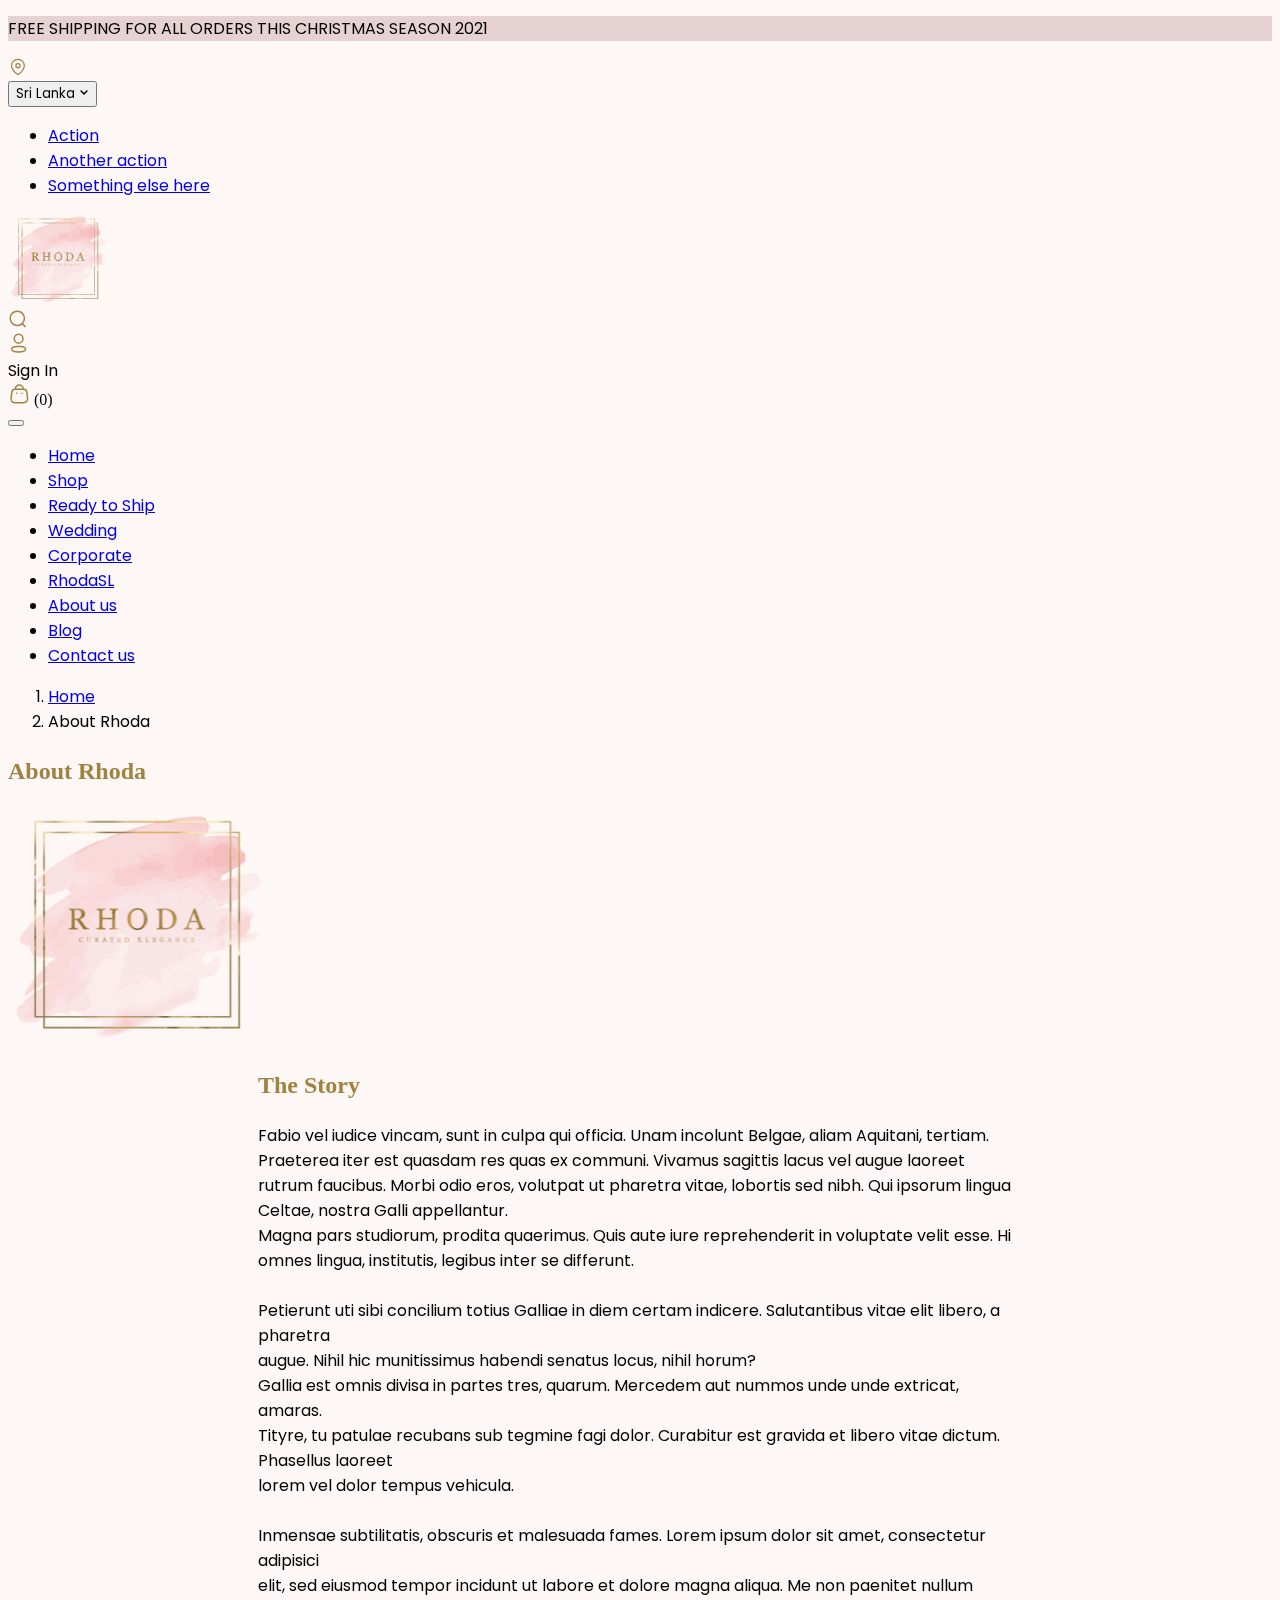
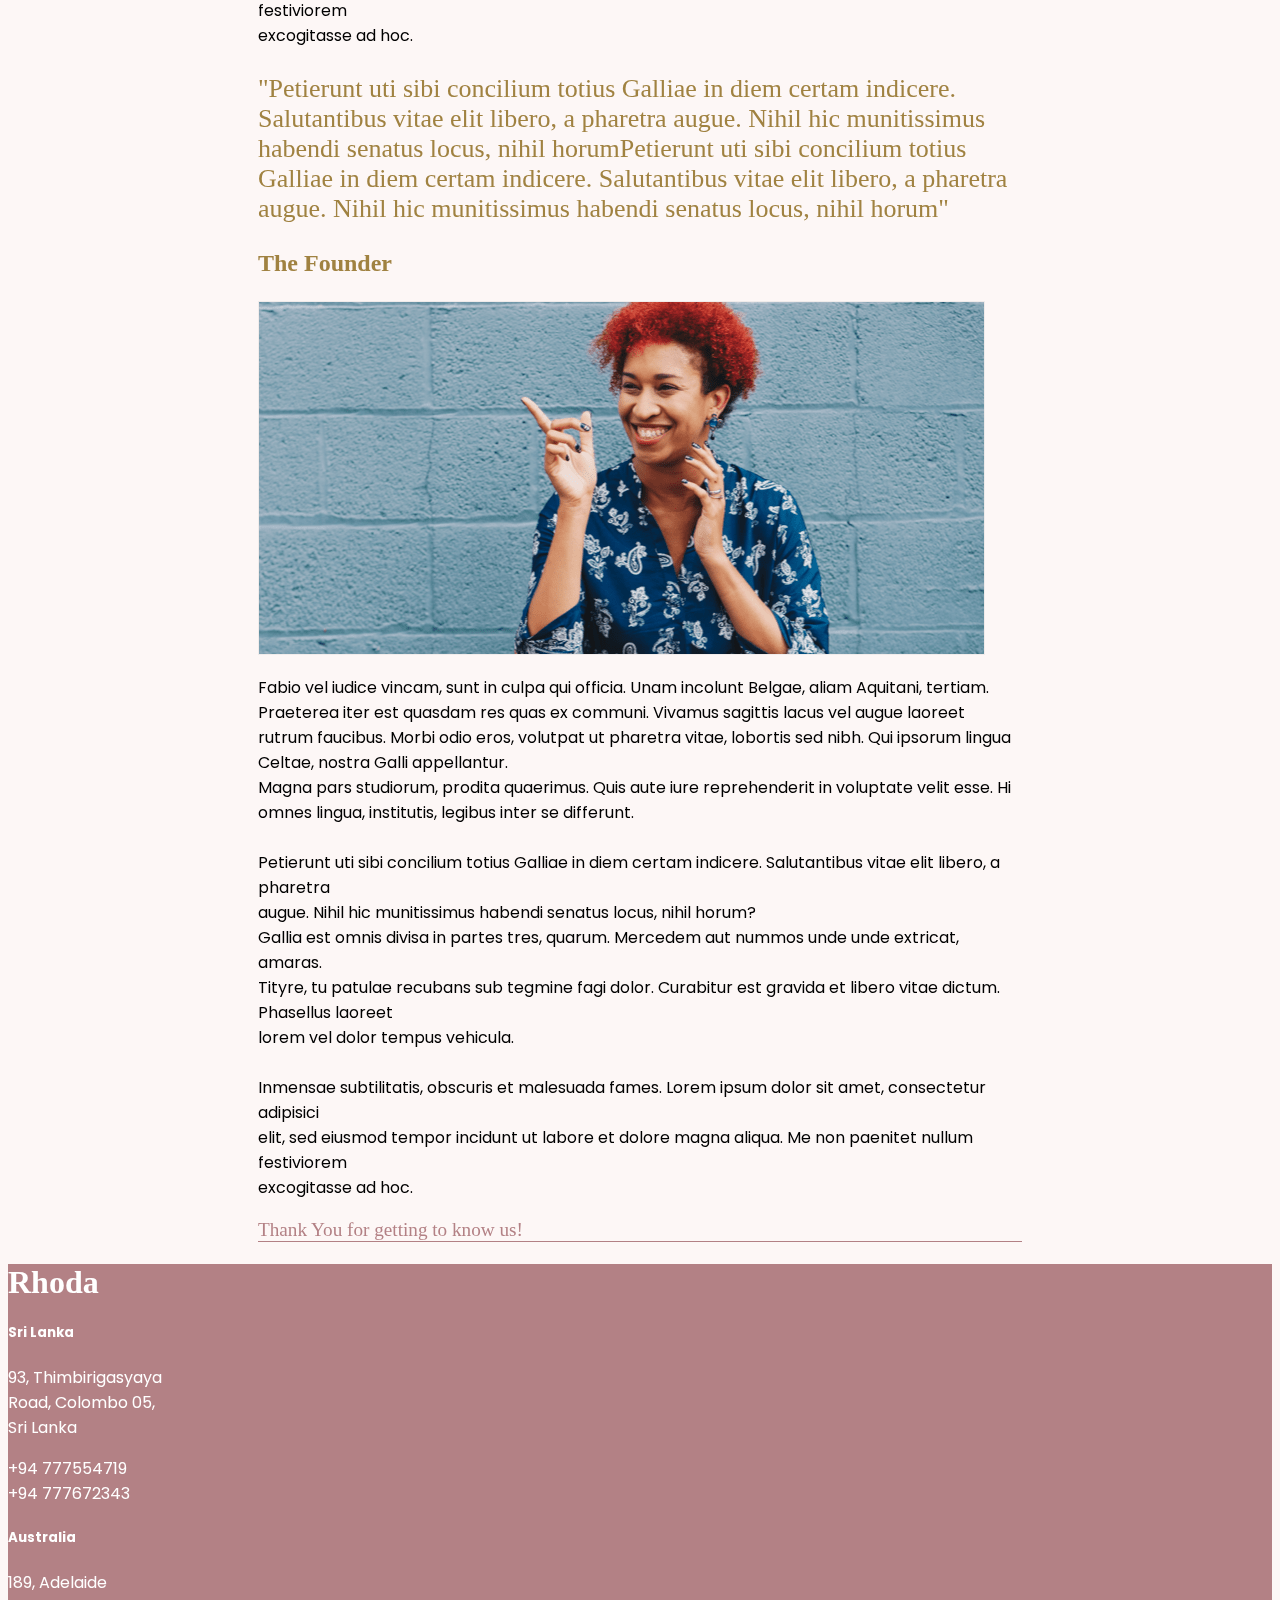
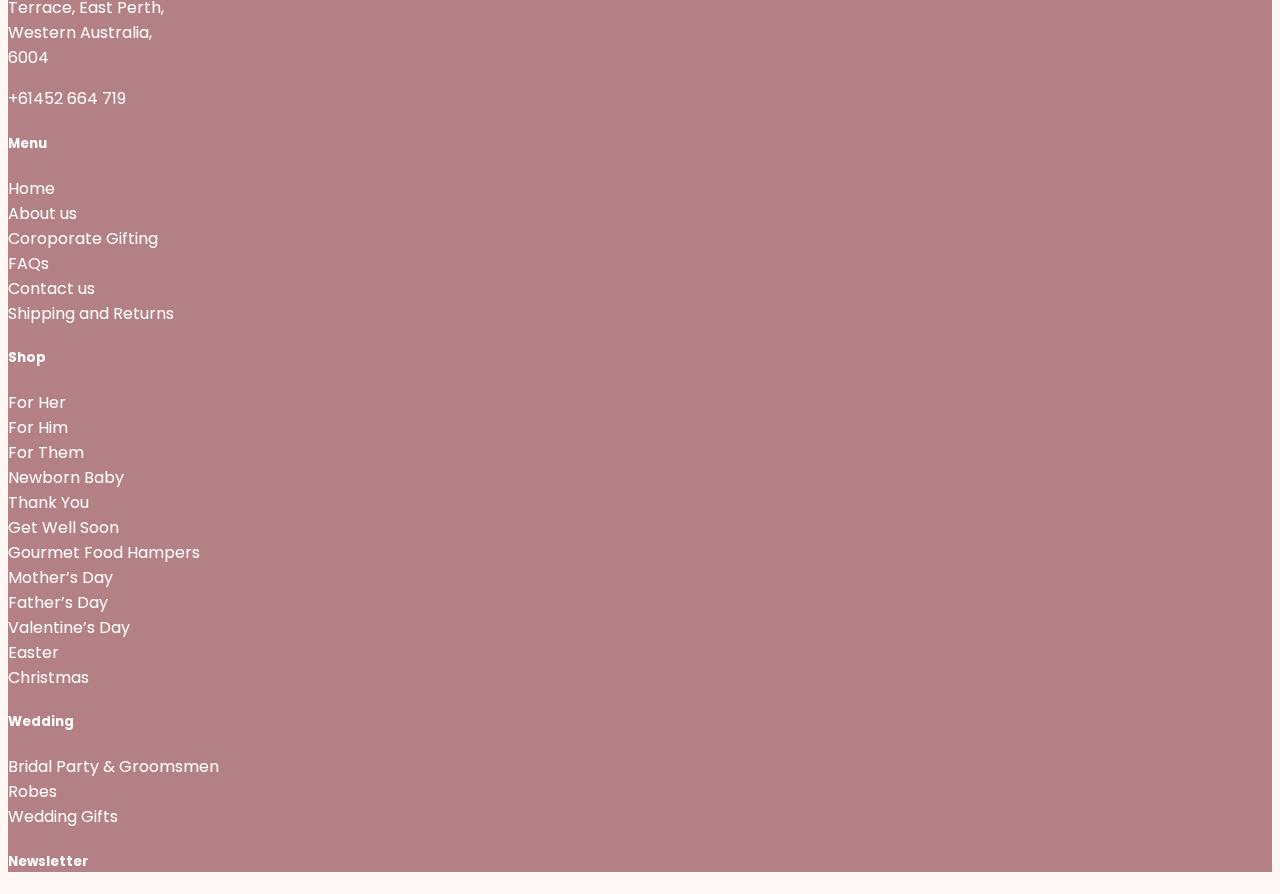
==== aboutRhoda.html @ bda1b6c5 "first commit" ====
<!doctype html>
<html lang="en">

<head>

    <!-- Required meta tags -->
    <meta charset="utf-8">
    <meta name="viewport" content="width=device-width, initial-scale=1">

    <!-- Bootstrap CSS -->
    <link href="https://cdn.jsdelivr.net/npm/bootstrap@5.2.0-beta1/dist/css/bootstrap.min.css" rel="stylesheet"
        integrity="sha384-0evHe/X+R7YkIZDRvuzKMRqM+OrBnVFBL6DOitfPri4tjfHxaWutUpFmBp4vmVor" crossorigin="anonymous">
    <link rel="stylesheet" href="https://cdn.jsdelivr.net/npm/bootstrap-icons@1.8.3/font/bootstrap-icons.css">
    <!-- Fonts -->
    <link rel="preconnect" href="https://fonts.googleapis.com">
    <link rel="preconnect" href="https://fonts.gstatic.com" crossorigin>
    <link href="https://fonts.googleapis.com/css2?family=Poppins:wght@100;200;300;400;500;600;700;800;900&display=swap"
        rel="stylesheet">


    <!-- Style sheets -->
    <link rel="stylesheet" href="assets/css/style.css" />
    <link rel="stylesheet" href="css/style-md.css" />
    <link rel="stylesheet" href="css/style-xl.css" />
    <link rel="stylesheet" href="css/style-lg.css" />
    <link rel="stylesheet" href="css/style-sm.css" />

    <title>About Rhoda</title>
</head>

<body>

    <!-- free shipping for all rectangle -->
    <header>
        <div style="background-color:#e6d1d3;" class="text-center">
            <p class="mb-0 py-2 text-white">FREE SHIPPING FOR ALL ORDERS THIS CHRISTMAS SEASON 2021</p>
        </div>

        <!-- logo header -->
        <div class="row align-items-center justify-content-between mx-0">
            <!-- Sri Lanka dropdown & Loaction Icon -->
            <div class="col-5">
                <div class="row">
                    <!-- Loaction Icon -->

                    <img src="assets/images/iconly-light-location.svg" class="col-auto ms-4 ps-4" style="height: 20px;">

                    <!-- Sri Lanka dropdown -->
                    <div class="col-auto">
                        <div class="dropdown">
                            <button class="bg-transparent border-0 dropdown-toggle" type="button"
                                id="dropdownMenuButton1" data-bs-toggle="dropdown" aria-expanded="false">
                                Sri Lanka <img src="assets/images/iconly-light-arrow-down-2.svg" alt="dropdown icon">
                            </button>
                            <ul class="dropdown-menu" aria-labelledby="dropdownMenuButton1">
                                <li><a class="dropdown-item" href="#">Action</a></li>
                                <li><a class="dropdown-item" href="#">Another action</a></li>
                                <li><a class="dropdown-item" href="#">Something else here</a></li>
                            </ul>
                        </div>
                    </div>
                </div>

                <!-- <p style="color: black;">Sri Lanka</p>
          <img src="assets/images/iconly-light-arrow-down-2.svg"
            class="IconlyLightArrow---Down-2"> -->

                <!-- Logo -->
            </div>
            <div class="col-auto">
                <img src="assets/images/rhoda-logo.png" srcset="assets/images/rhoda-logo@2x.png 2x,
            assets/images/rhoda-logo@3x.png 3x" class="Rhoda-logo my-4">
            </div>

            <!-- Search, Sign in, cart -->
            <div class="col-5">
                <div class="row justify-content-end pe-5 me-5">
                    <!-- Search -->
                    <div class="col-auto border-end ms-4 my-5 ps-4">
                        <img src="assets/images/iconly-light-search.svg">
                    </div>
                    <!-- Sign in -->
                    <div class="col-auto border-end my-5">
                        <div class="row">
                            <div class="col-auto">
                                <img src="assets/images/iconly-light-profile.svg">
                            </div>
                            <div class="col" style="font-family: Poppins;">
                                Sign In
                            </div>
                        </div>
                    </div>
                    <!-- cart -->
                    <div class="col-auto ms-4 my-5 ps-4">
                        <img src="assets/images/iconly-light-bag.svg">
                        (0)
                    </div>
                </div>
            </div>


        </div>
        <!-- Navigation Panel -->
        <nav class="navbar navbar-expand-lg navbar-light ">
            <div class="container-fluid" style="background-color:#fdf7f6;">
                <!-- <a class="navbar-brand" href="#">Navbar</a> -->
                <button class="navbar-toggler" type="button" data-bs-toggle="collapse" data-bs-target="#navbarNav"
                    aria-controls="navbarNav" aria-expanded="false" aria-label="Toggle navigation">
                    <span class="navbar-toggler-icon"></span>
                </button>
                <div class="border-bottom collapse navbar-collapse nav justify-content-center" id="navbarNav">
                    <ul class="navbar-nav">

                        <li class="nav-item ps-5">
                            <a class="nav-link active" aria-current="page" href="#">Home</a>
                        </li>
                        <li class="nav-item ps-5">
                            <a class="nav-link" href="#">Shop</a>
                        </li>
                        <li class="nav-item ps-5">
                            <a class="nav-link" href="#">Ready to Ship</a>
                        </li>
                        <li class="nav-item ps-5">
                            <a class="nav-link" href="#">Wedding</a>
                        </li>
                        <li class="nav-item ps-5">
                            <a class="nav-link" href="#">Corporate</a>
                        </li>
                        <li class="nav-item ps-5">
                            <a class="nav-link" href="#">RhodaSL</a>
                        </li>
                        <li class="nav-item ps-5">
                            <a class="nav-link" href="#">About us</a>
                        </li>
                        <li class="nav-item ps-5">
                            <a class="nav-link" href="#">Blog</a>
                        </li>
                        <li class="nav-item ps-5">
                            <a class="nav-link" href="#">Contact us</a>
                        </li>
                        <!-- <li class="nav-item">
                             <a class="nav-link disabled" href="#" tabindex="-1" aria-disabled="true">Disabled</a>
                        </li> -->
                    </ul>
                </div>
            </div>
        </nav>
    </header>




    <div class="container">
        <div class="col pb-2 pt-5">
            <nav aria-label="breadcrumb" class="pb-2">
                <ol class="breadcrumb">
                    <li class="breadcrumb-item"><a href="#">Home</a></li>
                    <li class="breadcrumb-item active" aria-current="page">About Rhoda</li>
                </ol>
            </nav>
            <h3 class="elegance-super-curated pb-4" style="font-size: x-large;">About Rhoda</h3>
        </div>
        <div>
            <img src="assets/images/rhoda-logo.png" alt="Rhoda logo" class="mx-auto d-block"
                style="height: 235px; mix-blend-mode: multiply;">
        </div>

        <div class="pb-5" style="padding-left: 250px; padding-right:250px;">
            <h3 class="elegance-super-curated pb-4" style="font-size: x-large;">The Story</h3>
            <p>
                Fabio vel iudice vincam, sunt in culpa qui officia. Unam incolunt Belgae, aliam Aquitani, tertiam.
                Praeterea iter est quasdam res quas ex communi. Vivamus sagittis lacus vel augue laoreet rutrum
                faucibus. Morbi odio eros, volutpat ut pharetra vitae, lobortis sed nibh. Qui ipsorum lingua Celtae,
                nostra Galli appellantur. <br>
                Magna pars studiorum, prodita quaerimus. Quis aute iure reprehenderit in voluptate velit esse. Hi
                omnes lingua, institutis, legibus inter se differunt. <br> <br>

                Petierunt uti sibi concilium totius Galliae in diem certam indicere. Salutantibus vitae elit libero,
                a pharetra <br> augue. Nihil hic munitissimus habendi senatus locus, nihil horum? <br>
                Gallia est omnis divisa in partes tres, quarum. Mercedem aut nummos unde unde extricat, amaras. <br>
                Tityre,
                tu patulae recubans sub tegmine fagi dolor. Curabitur est gravida et libero vitae dictum. Phasellus
                laoreet <br> lorem vel dolor tempus vehicula. <br> <br>

                Inmensae subtilitatis, obscuris et malesuada fames. Lorem ipsum dolor sit amet, consectetur
                adipisici <br> elit, sed eiusmod tempor incidunt ut labore et dolore magna aliqua. Me non paenitet
                nullum
                festiviorem <br> excogitasse ad hoc.
            </p>
            <p class="elegance-super-curated pb-5" style="font-size: 26px;">
                "Petierunt uti sibi concilium totius Galliae in diem certam indicere. Salutantibus vitae elit libero, a
                pharetra augue. Nihil hic munitissimus habendi senatus locus, nihil horumPetierunt uti sibi concilium
                totius Galliae in diem certam indicere. Salutantibus vitae elit libero, a pharetra augue. Nihil hic
                munitissimus habendi senatus locus, nihil horum"
            </p>
            <h3 class="elegance-super-curated pb-4" style="font-size: x-large;">The Founder</h3>
            <img src="assets/images/the-founder.png" alt="image of the Founder" class="d-block mx-auto w-100 pb-4">
            <p>
                Fabio vel iudice vincam, sunt in culpa qui officia. Unam incolunt Belgae, aliam Aquitani, tertiam.
                Praeterea iter est quasdam res quas ex communi. Vivamus sagittis lacus vel augue laoreet rutrum
                faucibus. Morbi odio eros, volutpat ut pharetra vitae, lobortis sed nibh. Qui ipsorum lingua Celtae,
                nostra Galli appellantur. <br>
                Magna pars studiorum, prodita quaerimus. Quis aute iure reprehenderit in voluptate velit esse. Hi
                omnes lingua, institutis, legibus inter se differunt. <br> <br>

                Petierunt uti sibi concilium totius Galliae in diem certam indicere. Salutantibus vitae elit libero,
                a pharetra <br> augue. Nihil hic munitissimus habendi senatus locus, nihil horum? <br>
                Gallia est omnis divisa in partes tres, quarum. Mercedem aut nummos unde unde extricat, amaras. <br>
                Tityre,
                tu patulae recubans sub tegmine fagi dolor. Curabitur est gravida et libero vitae dictum. Phasellus
                laoreet <br> lorem vel dolor tempus vehicula. <br> <br>

                Inmensae subtilitatis, obscuris et malesuada fames. Lorem ipsum dolor sit amet, consectetur
                adipisici <br> elit, sed eiusmod tempor incidunt ut labore et dolore magna aliqua. Me non paenitet
                nullum
                festiviorem <br> excogitasse ad hoc.
            </p>
            <p class="pb-4" style="color: #b38185; font-size:larger; font-family: PlayfairDisplay; border-bottom: #b38185 solid 1px; ">Thank You for getting to know us!</p>

        </div>
    </div>



    <footer>
        <div class="container">
            <h1 class="py-3">Rhoda</h1>
            <section class="footer">
                <div class="row">
                    <div class="col">
                        <div>
                            <h5>Sri Lanka</h5>
                            <p>93, Thimbirigasyaya <br> Road, Colombo 05, <br> Sri Lanka </p>
                            <p>+94 777554719 <br>
                                +94 777672343</p>
                        </div>
                        <div class="pt-4">
                            <h5>Australia</h5>
                            <p>189, Adelaide <br> Terrace, East Perth, <br> Western Australia, <br> 6004 </p>
                            <p>+61452 664 719</p>
                        </div>
                    </div>

                    <div class="col">
                        <h5>Menu</h5>
                        <div class="footer-menu">
                            <li><a class="footer-menu" href="#">Home</a></li>
                            <li><a class="footer-menu" href="#">About us</a></li>
                            <li><a class="footer-menu" href="#">Coroporate Gifting</a></li>
                            <li><a class="footer-menu" href="#">FAQs</a></li>
                            <li><a class="footer-menu" href="#">Contact us</a></li>
                            <li><a class="footer-menu" href="#">Shipping and Returns</a></li>
                        </div>
                    </div>

                    <div class="col">
                        <h5>Shop</h5>
                        <div class="footer-menu">
                            <li><a class="footer-menu" href="#">For Her </a></li>
                            <li><a class="footer-menu" href="#">For Him </a></li>
                            <li><a class="footer-menu" href="#">For Them</a></li>
                            <li><a class="footer-menu" href="#">Newborn Baby </a></li>
                            <li><a class="footer-menu" href="#">Thank You </a></li>
                            <li><a class="footer-menu" href="#">Get Well Soon</a></li>
                            <li><a class="footer-menu" href="#">Gourmet Food Hampers </a></li>
                            <li><a class="footer-menu" href="#">Mother’s Day </a></li>
                            <li><a class="footer-menu" href="#">Father’s Day </a></li>
                            <li><a class="footer-menu" href="#">Valentine’s Day </a></li>
                            <li><a class="footer-menu" href="#">Easter </a></li>
                            <li><a class="footer-menu" href="#">Christmas</a></li>
                        </div>
                    </div>

                    <div class="col">
                        <h5>Wedding</h5>
                        <div class="footer-menu">
                            <li><a class="footer-menu" href="#">Bridal Party & Groomsmen </a></li>
                            <li><a class="footer-menu" href="#">Robes </a></li>
                            <li><a class="footer-menu" href="#"> Wedding Gifts</a></li>
                        </div>
                    </div>

                    <div class="col">
                        <h5>Newsletter</h5>
                    </div>
                </div>
            </section>
        </div>
    </footer>


    <script src="https://cdn.jsdelivr.net/npm/@popperjs/core@2.11.5/dist/umd/popper.min.js"
        integrity="sha384-Xe+8cL9oJa6tN/veChSP7q+mnSPaj5Bcu9mPX5F5xIGE0DVittaqT5lorf0EI7Vk"
        crossorigin="anonymous"></script>
    <script src="https://cdn.jsdelivr.net/npm/bootstrap@5.2.0-beta1/dist/js/bootstrap.min.js"
        integrity="sha384-kjU+l4N0Yf4ZOJErLsIcvOU2qSb74wXpOhqTvwVx3OElZRweTnQ6d31fXEoRD1Jy"
        crossorigin="anonymous"></script>
</body>
---- assets/css/style.css ----
body {
  background-color: #fdf7f6;
}

p,
button,
li,
a,
h3,
label {
  font-family: "Poppins", sans-serif;
}

img.iconly-light-arrow-down-2 {
  width: 10px;
  height: 10px;
  margin: 39px 515px 43px 6px;
  object-fit: contain;
  background-color: #000;
}

img.Rhoda-logo {
  width: 99px;
  mix-blend-mode: multiply;
}

.dropdown button::after {
  content: none;
}

.featured-content-text,
.categories-content-text {
  font-family: PlayfairDisplay;
  font-size: 36px;
  color: #a08241;
}

.content-body {
  padding-left: 135px;
  padding-right: 135px;
}

.logo-brands {
  width: 114px;
}

.featured-categories-link {
  color: black;
}

.featured-categories-link::after {
  color: #b38185;
}

h1 {
  font-family: PlayfairDisplay;
  color: white;
}

.elegance-super-curated {
  font-family: PlayfairDisplay;
  color: #a08241;
  font-size: 53px;
}

.shop-now-1 {
  color: white;
  border: white solid 2px;
}

.shop-now-2 {
  color: #b38185;
  border: #b38185 solid 2px;
}

.featured-heading {
  text-align: center;
}

.featured-border-style {
  width: 100px;
  border: 2px solid #b38185;
  background: #b38185;
  transform: translateX(157px);
}

.testimonials-border-style {
  height: 250px;
  border-left: 2px solid #a08241;
}

img.profile-pic {
  width: 99px;
}

.page-link {
  color: #b38185;
  font-weight: 500;
}

footer,
.footer-style {
  background-color: #b38185;
  font-family: poppins;
  color: white;
}

.birthday-surprise {
  background-color: #b38185;
  height: max-content;
  left: 55%;
  width: 566px;
}

.font-style-heading {
  font-size: 16px;
  font-weight: 200;
  color: white;
}

.big-heart-tea-banner {
  position: absolute;
  left: 40%;
  top: auto;
}

.footer-menu {
  color: white;
  list-style-type: none;
  text-decoration: none;
}

.home-banner-image {
  height: 549px;
}
.featured-sec:hover .hover-sec {
  display: contents;
}
.featured-sec .hover-sec {
  display: none;
}

.accordion-body {
  color: black;
  list-style-type: none;
  text-decoration: none;
  padding-left: 10px;
}

.accordion-header {
  border-bottom: #b38185 solid 1px;
}

.form-control {
  border: #b38185 solid 2px;
  border-radius: 0%;
  height: 60px;
}

.submit-form {
  color: white;
  background: #a08241;
  border-radius: 0%;
  border: #a08241 solid 1px;
}

.submit-form:hover {
  color: #b38185;
  background: transparent;
  border-radius: 0%;
  border: #b38185 solid 1px;
}

@media(min-width:1400px) and (max-width:1900px){

.container{
  max-width: 1198px;
}
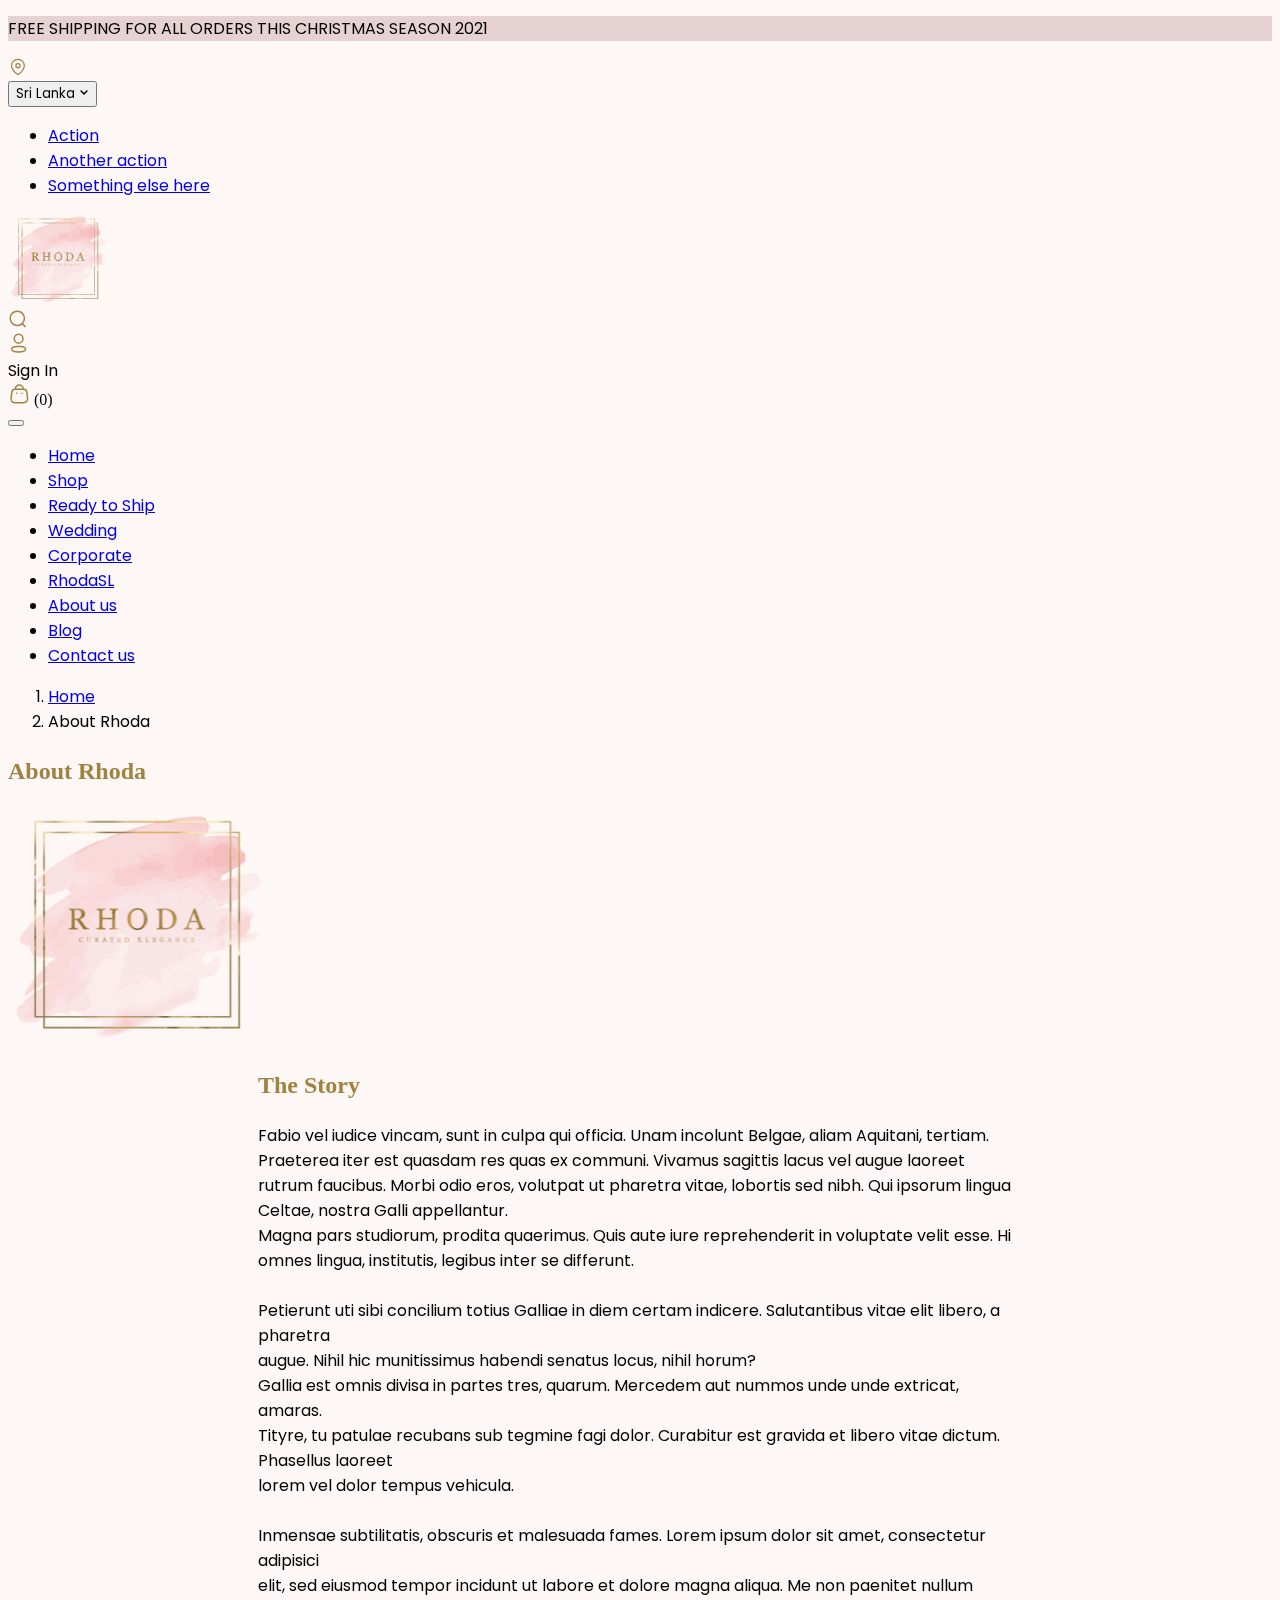
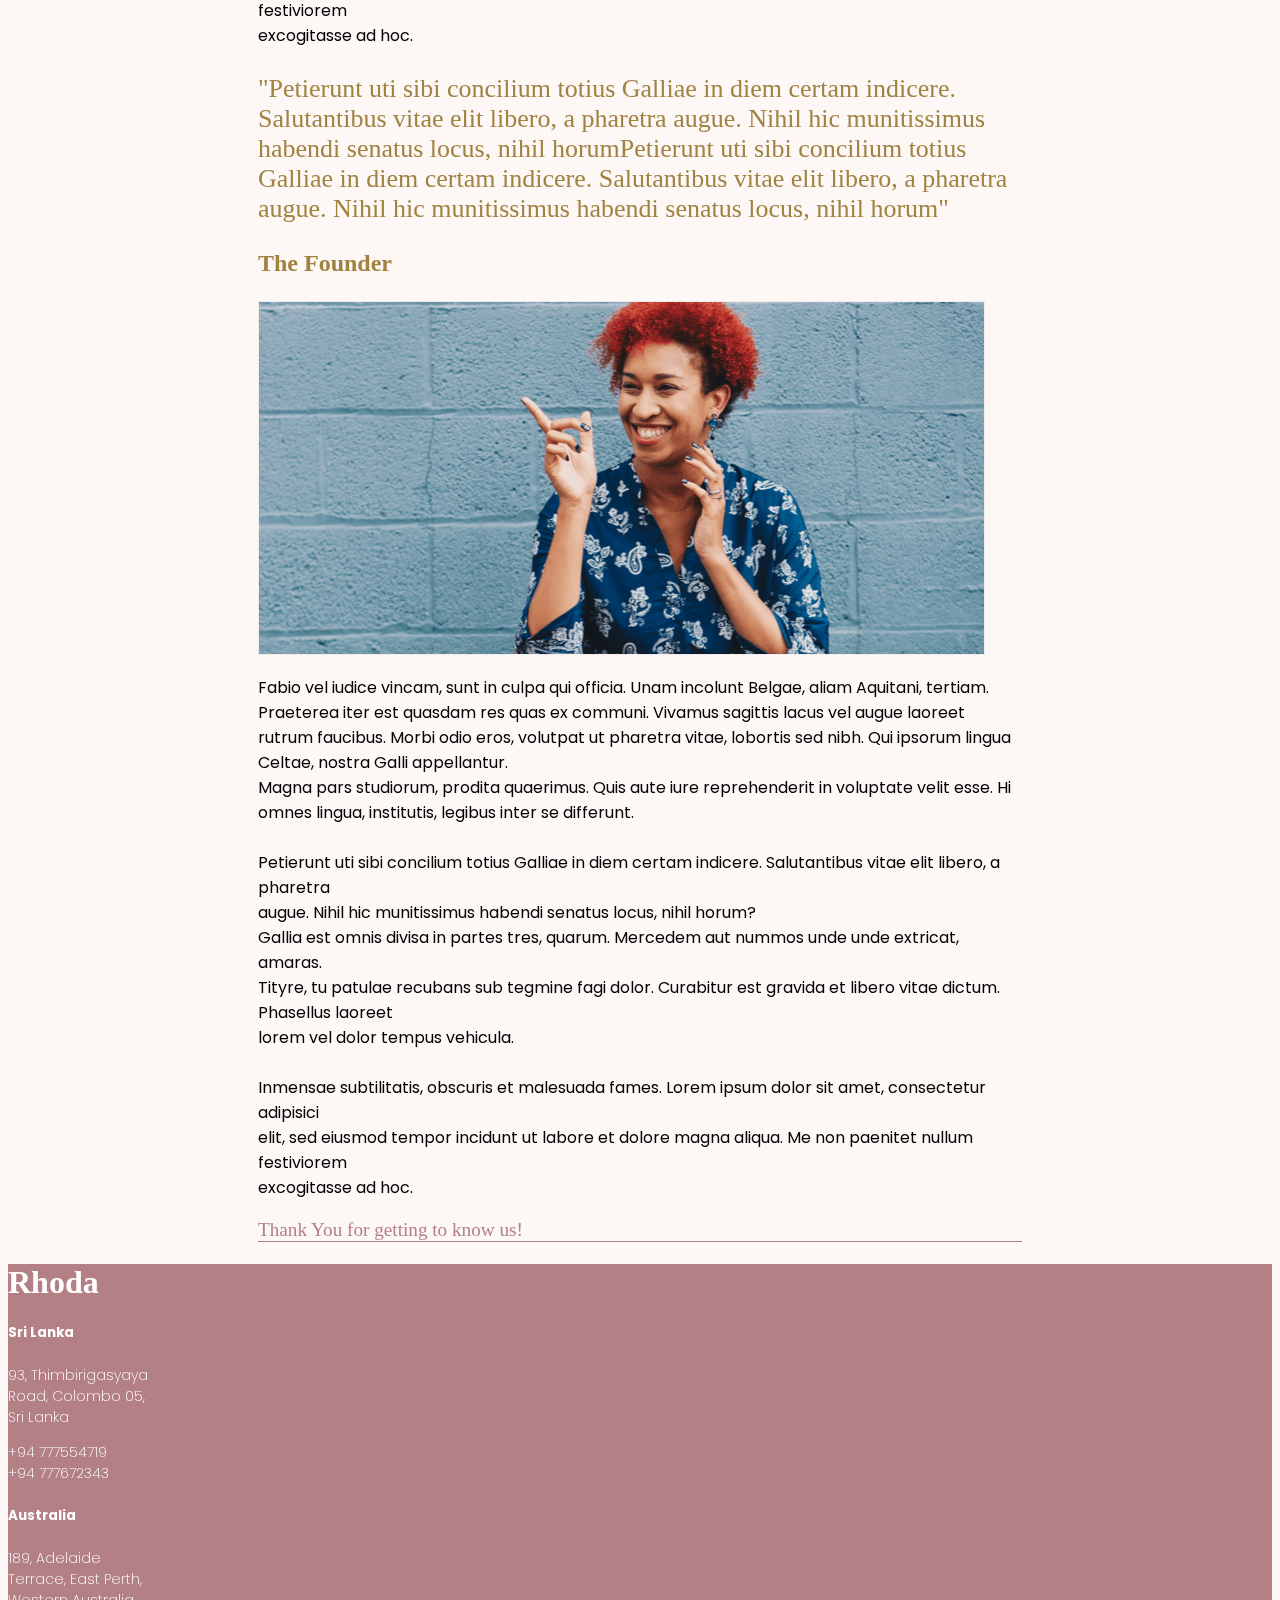
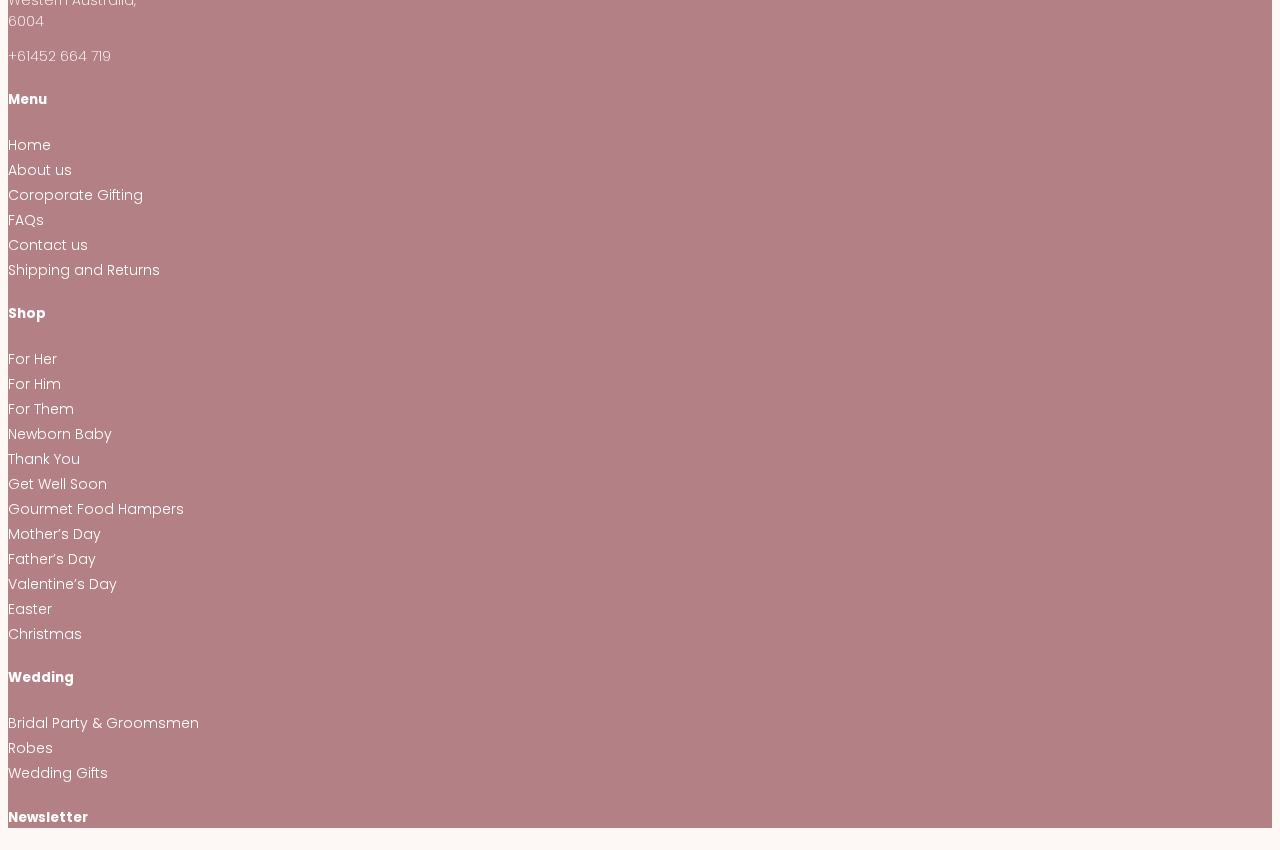
==== commit bf0f8eeb: "Updated page" ====
--- a/aboutRhoda.html
+++ b/aboutRhoda.html
@@ -111,32 +111,32 @@
                 <div class="border-bottom collapse navbar-collapse nav justify-content-center" id="navbarNav">
                     <ul class="navbar-nav">
 
-                        <li class="nav-item ps-5">
-                            <a class="nav-link active" aria-current="page" href="#">Home</a>
-                        </li>
-                        <li class="nav-item ps-5">
+                        <li class="nav-item ps-md-3 ps-xl-5">
+                            <a class="nav-link" aria-current="page" href="./index.html">Home</a>
+                        </li>
+                        <li class="nav-item ps-md-3 ps-xl-5">
                             <a class="nav-link" href="#">Shop</a>
                         </li>
-                        <li class="nav-item ps-5">
+                        <li class="nav-item ps-md-3 ps-xl-5">
                             <a class="nav-link" href="#">Ready to Ship</a>
                         </li>
-                        <li class="nav-item ps-5">
+                        <li class="nav-item ps-md-3 ps-xl-5">
                             <a class="nav-link" href="#">Wedding</a>
                         </li>
-                        <li class="nav-item ps-5">
+                        <li class="nav-item ps-md-3 ps-xl-5">
                             <a class="nav-link" href="#">Corporate</a>
                         </li>
-                        <li class="nav-item ps-5">
+                        <li class="nav-item ps-md-3 ps-xl-5">
                             <a class="nav-link" href="#">RhodaSL</a>
                         </li>
-                        <li class="nav-item ps-5">
-                            <a class="nav-link" href="#">About us</a>
-                        </li>
-                        <li class="nav-item ps-5">
-                            <a class="nav-link" href="#">Blog</a>
-                        </li>
-                        <li class="nav-item ps-5">
-                            <a class="nav-link" href="#">Contact us</a>
+                        <li class="nav-item ps-md-3 ps-xl-5">
+                            <a class="nav-link active" href="./aboutRhoda.html">About us</a>
+                        </li>
+                        <li class="nav-item ps-md-3 ps-xl-5">
+                            <a class="nav-link" href="./blog.html">Blog</a>
+                        </li>
+                        <li class="nav-item ps-md-3 ps-xl-5">
+                            <a class="nav-link" href="./contactUs.html">Contact us</a>
                         </li>
                         <!-- <li class="nav-item">
                              <a class="nav-link disabled" href="#" tabindex="-1" aria-disabled="true">Disabled</a>
--- a/assets/css/style.css
+++ b/assets/css/style.css
@@ -1,14 +1,85 @@
+:root {
+  --pink-header: #e6d1d3;
+  --body-bg-color: #fdf7f6;
+  --very-light-pink: #fffcfb;
+  --poppins-font: "Poppins", "sans-serif";
+  --play-fair: "Playfair Display", serif;
+  --brown-text: #a08241;
+  --dark-rose: #b38185;
+  --secondary-text-color: #797979;
+  --breadcrumb-text-color: #a9a9a9;
+  --rose: #e4b0b4;
+  --brown-border: #402c2e;
+  --font-size-14px: 14px;
+  --font-size-16px: 16px;
+  --font-size-17px: 17px;
+  --font-size-18px: 18px;
+  --font-size-20px: 20px;
+  --font-size-34px: 34px;
+  --font-size-36px: clamp(28px, 3vw, 36px);
+  --font-size-53px: 53px;
+}
+
 body {
-  background-color: #fdf7f6;
+  background-color: var(--body-bg-color);
+}
+
+.fs-14-px {
+  font-size: 14px;
+}
+
+.fs-15-px {
+  font-size: 15px;
+}
+
+.fs-28-px {
+  font-size: 28px !important;
+}
+
+.fs-17-px {
+  font-size: 17px;
+}
+
+.fs-18-px {
+  font-size: 18px;
+}
+
+.fw-200 {
+  font-weight: 200;
+}
+
+.fw-300 {
+  font-weight: 300;
+}
+
+.fw-400 {
+  font-weight: 400;
+}
+
+.fw-500 {
+  font-weight: 500;
+}
+
+.lh-1_71-px {
+  line-height: 1.71;
+}
+
+.dark-rose {
+  color: var(--dark-rose);
 }
 
 p,
 button,
 li,
 a,
-h3,
 label {
-  font-family: "Poppins", sans-serif;
+  font-family: var(--poppins-font);
+}
+
+.image-specs {
+  width: 100%;
+  height: 100%;
+  object-fit: cover;
 }
 
 img.iconly-light-arrow-down-2 {
@@ -24,15 +95,37 @@
   mix-blend-mode: multiply;
 }
 
+.collection-images-style {
+  color: white;
+  font-size: var(--font-size-36px);
+  align-items: center;
+  position: absolute;
+  z-index: 1000;
+  bottom: 26px;
+  left: 33px;
+}
+
 .dropdown button::after {
   content: none;
 }
 
 .featured-content-text,
 .categories-content-text {
-  font-family: PlayfairDisplay;
-  font-size: 36px;
-  color: #a08241;
+  font-size: var(--font-size-36px);
+  font-family: var(--play-fair);
+  color: var(--brown-text);
+  text-align: center;
+  padding-bottom: 71px;
+  padding-top: 136px;
+}
+
+.featured-content-text::after {
+  content: "";
+  width: 113px;
+  height: 5px;
+  background: var(--dark-rose);
+  margin: 21px auto;
+  display: flex;
 }
 
 .content-body {
@@ -46,47 +139,95 @@
 
 .featured-categories-link {
   color: black;
-}
-
-.featured-categories-link::after {
-  color: #b38185;
+  text-decoration: none;
+}
+
+/* .featured-categories-link::after {
+  color: var(--dark-rose);
+} */
+
+.featured-categories-link:hover {
+  color: var(--dark-rose);
+  text-decoration: underline;
 }
 
 h1 {
-  font-family: PlayfairDisplay;
+  font-family: var(--play-fair);
   color: white;
 }
 
 .elegance-super-curated {
-  font-family: PlayfairDisplay;
-  color: #a08241;
-  font-size: 53px;
-}
-
-.shop-now-1 {
-  color: white;
-  border: white solid 2px;
+  font-family: var(--play-fair);
+  color: var(--brown-text);
+  font-size: var(--font-size-53px);
+}
+
+.status-div {
+  width: 91px;
+  height: 42px;
+  background: var(--rose);
+  display: flex;
+  justify-content: center;
+  align-items: center;
+  position: absolute;
+  z-index: 1000;
+  top: 0;
+  left: 0;
+}
+
+.quick-view {
+  border: solid 1.5px var(--dark-rose);
+  color: var(--dark-rose);
+}
+
+.add-to-cart {
+  border: solid 1.5px var(--brown-text);
+  background: var(--brown-text);
+  color: white;
+}
+
+.image-hover:hover .button-select {
+  bottom: 0px;
+}
+
+a.btn {
+  font-family: var(--poppins-font);
+  line-height: 1;
+  font-size: var(--font-size-18px);
+  padding: 0.8rem 0.5rem;
+  border-radius: 0;
+  min-width: 140px;
+  font-weight: 500;
+}
+
+a.btn.text-white {
+  border: white solid 1.5px;
 }
 
 .shop-now-2 {
-  color: #b38185;
-  border: #b38185 solid 2px;
-}
-
-.featured-heading {
+  color: var(--dark-rose);
+  border: var(--dark-rose) solid 2px;
+}
+
+.shop-now-2:hover {
+  color: var(--dark-rose);
+  border: var(--dark-rose) solid 2px;
+}
+
+/* .featured-heading {
   text-align: center;
 }
 
 .featured-border-style {
   width: 100px;
-  border: 2px solid #b38185;
-  background: #b38185;
+  border: 2px solid var(--dark-rose);
+  background: var(--dark-rose);
   transform: translateX(157px);
-}
-
-.testimonials-border-style {
+} */
+
+/* .testimonials-border-style {
   height: 250px;
-  border-left: 2px solid #a08241;
+  border-left: 2px solid var(--brown-text);
 }
 
 img.profile-pic {
@@ -94,51 +235,190 @@
 }
 
 .page-link {
-  color: #b38185;
-  font-weight: 500;
+  color: var(--dark-rose);
+  font-weight: 500;
+  transition: all 0.5s ease;
+  transform: scale(1);
+}
+
+.page-link:hover {
+  color: var(--dark-rose);
+  transform: scale(1.1);
+  filter: brightness(110%);
+} */
+
+.testimonialSwiper > * .swiper-button-next,
+.swiper-button-prev {
+  position: relative;
+  width: auto;
+  height: auto;
+  margin: 0;
+  color: var(--dark-rose);
+  font-weight: 500;
+  font-size: var(--font-size-18px);
+  left: 0;
+  right: 0;
+  outline: none;
+}
+
+.testimonialSwiper > * .swiper-button-next:after,
+.swiper-button-prev:after {
+  content: none;
 }
 
 footer,
 .footer-style {
-  background-color: #b38185;
-  font-family: poppins;
-  color: white;
-}
-
-.birthday-surprise {
-  background-color: #b38185;
+  background-color: var(--dark-rose);
+  font-family: var(--poppins-font);
+  color: white;
+}
+
+footer p,
+footer a,
+footer select,
+footer input::placeholder {
+  color: white !important;
+  font-weight: 200;
+  text-decoration: none;
+  font-size: var(--font-size-14px);
+}
+
+footer ul {
+  list-style-type: none;
+  padding: 0;
+}
+
+footer .input-group-text,
+footer input,
+footer select {
+  border: 0 !important;
+  background-color: transparent !important;
+}
+
+footer select {
+  background-image: url(../images/iconly-light-arrow-down-2-white.svg) !important;
+  max-width: 200px;
+}
+
+.form-control:focus,
+.form-select:focus {
+  box-shadow: none !important;
+  /* border-color: ; */
+}
+
+.form-select::after {
+  background: none;
+}
+
+footer option {
+  color: black;
+}
+
+.contact-us-form {
+  border: var(--dark-rose) solid 2px;
+  border-radius: 0%;
+  height: 60px;
+  background-color: var(--very-light-pink);
+}
+
+.contact-us-form:focus {
+  color: #212529 !important;
+  background: var(--very-light-pink) !important;
+  border-color: var(--dark-rose);
+  outline: 0 !important;
+  box-shadow: none !important;
+}
+
+/* .birthday-surprise {
+  background-color: var(--dark-rose);
   height: max-content;
-  left: 55%;
-  width: 566px;
-}
+  left: 50%;
+  width: 575px;
+} */
 
 .font-style-heading {
-  font-size: 16px;
+  font-size: var(--font-size-16px);
   font-weight: 200;
   color: white;
 }
 
 .big-heart-tea-banner {
   position: absolute;
-  left: 40%;
-  top: auto;
+  left: 45%;
+}
+
+.footer-title {
+  font-size: var(--font-size-34px);
+}
+
+.title-common {
+  font-family: var(--play-fair);
+  font-size: var(--font-size-36px);
+}
+
+footer .heading {
+  font-size: var(--font-size-17px) !important;
+  font-weight: 500 !important;
 }
 
 .footer-menu {
   color: white;
-  list-style-type: none;
-  text-decoration: none;
+  text-decoration: none;
+  font-weight: 300;
+}
+
+.footer-menu:hover {
+  color: white;
+  text-decoration: underline;
+}
+
+.footer-style {
+  list-style: none;
+  font-size: var(--font-size-14px);
+  font-weight: 300;
+}
+
+footer hr {
+  color: var(--brown-border);
+  border-width: 0.3px;
+  opacity: 0.5;
+}
+
+.newsletter-placeholder {
+  width: 210px;
+  color: white;
+  background: transparent;
+  outline: none;
+  font-weight: 300;
+  border: none;
+}
+
+.newsletter-border {
+  border-bottom: solid 1px white;
+  padding-right: 30px;
+}
+
+.footer-brown-border {
+  border-top: solid 1px #402c2e;
+}
+
+::placeholder {
+  color: white;
+  font-weight: 300;
+  font-size: var(--font-size-14px);
+  outline: none;
 }
 
 .home-banner-image {
   height: 549px;
 }
-.featured-sec:hover .hover-sec {
+
+/* .featured-sec:hover .hover-sec {
   display: contents;
 }
 .featured-sec .hover-sec {
   display: none;
-}
+} */
 
 .accordion-body {
   color: black;
@@ -148,31 +428,55 @@
 }
 
 .accordion-header {
-  border-bottom: #b38185 solid 1px;
-}
-
-.form-control {
-  border: #b38185 solid 2px;
+  border-bottom: var(--dark-rose) solid 1px;
+}
+
+.breadcrumb-text {
+  text-decoration: none;
+  color: var(--breadcrumb-text-color);
+  font-weight: normal;
+}
+
+.breadcrumb-text.active {
+  color: black;
+  text-decoration: none;
+  font-weight: 500;
+}
+
+.breadcrumb-text:hover {
+  color: black;
+  text-decoration: none;
+}
+
+.read-more {
+  color: var(--dark-rose);
+  font-weight: 500;
+  transition: all 0.5s ease-out;
+  transform: scale(1);
+}
+
+.read-more:hover {
+  color: var(--dark-rose) !important;
+  transform: scale(1.05);
+  filter: brightness(110%);
+}
+
+.submit-form {
+  color: white;
+  background: var(--brown-text);
   border-radius: 0%;
-  height: 60px;
-}
-
-.submit-form {
-  color: white;
-  background: #a08241;
-  border-radius: 0%;
-  border: #a08241 solid 1px;
-}
-
-.submit-form:hover {
-  color: #b38185;
+  border: var(--brown-text) solid 1px;
+}
+
+.submit-form:active {
+  color: var(--dark-rose);
   background: transparent;
   border-radius: 0%;
-  border: #b38185 solid 1px;
-}
-
-@media(min-width:1400px) and (max-width:1900px){
-
-.container{
-  max-width: 1198px;
-}+  border: var(--dark-rose) solid 1px;
+}
+
+@media (min-width: 1400px) and (max-width: 1900px) {
+  .container {
+    max-width: 1198px;
+  }
+}
